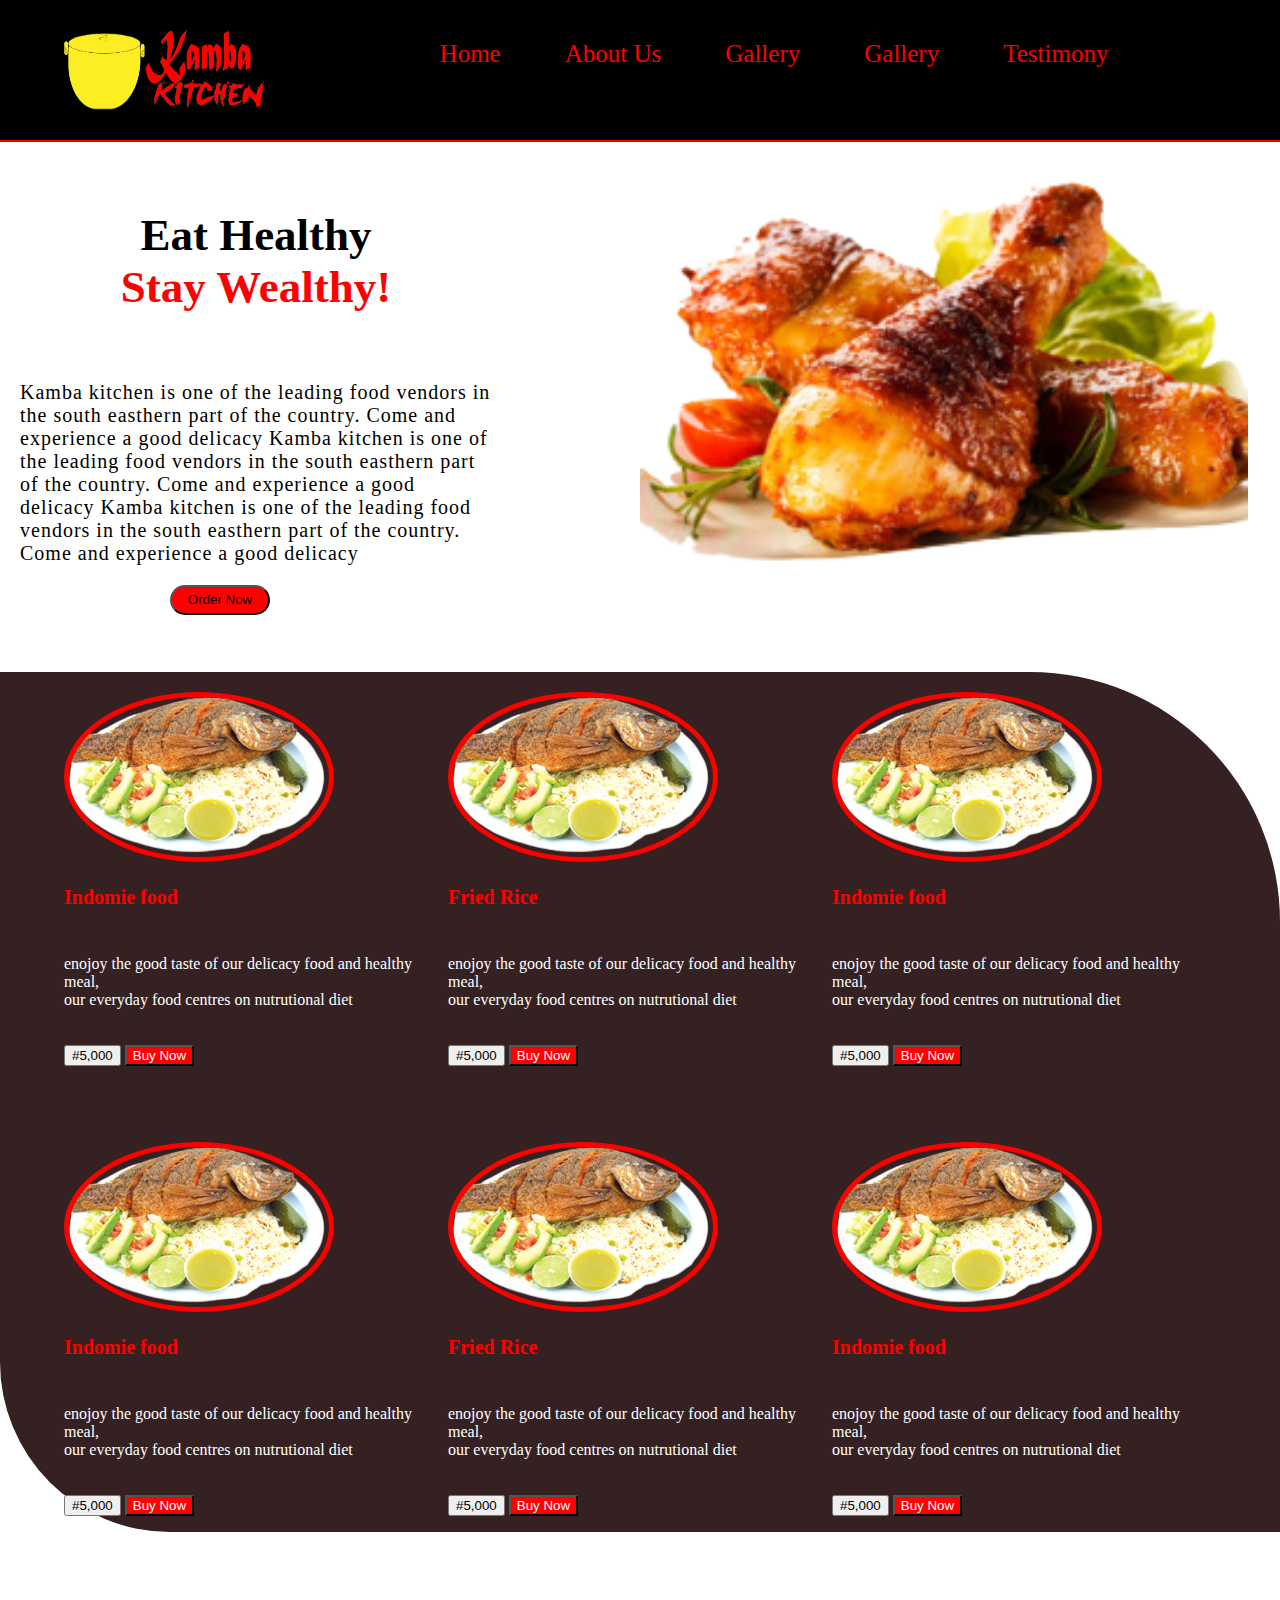
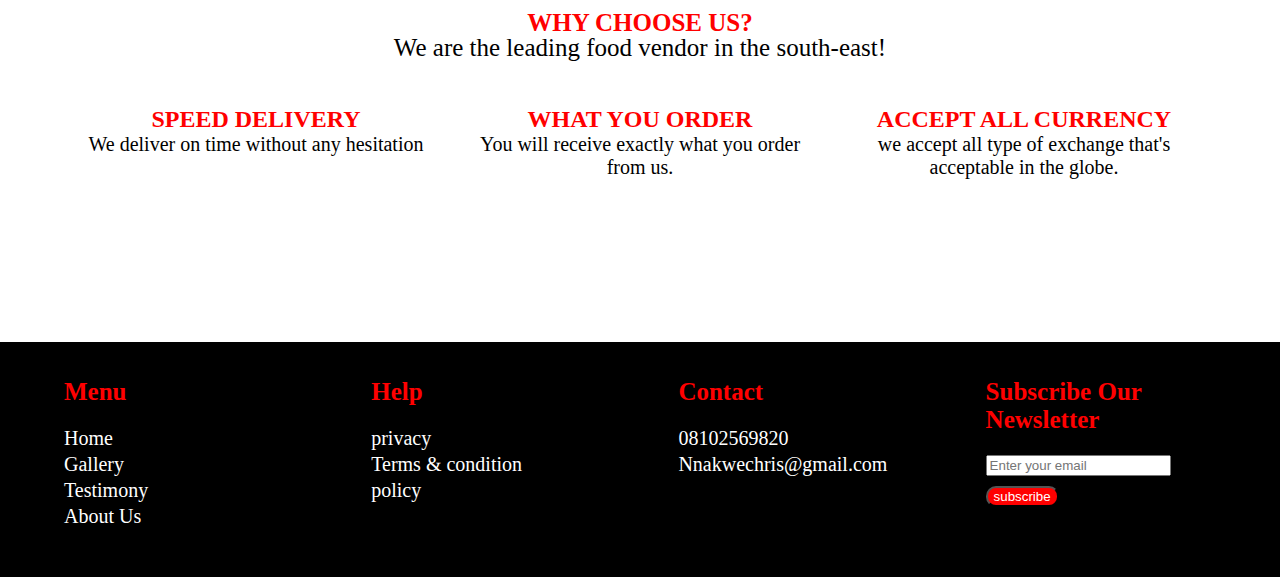
==== index.html @ 67534518 "done" ====
<!DOCTYPE html>
<html lang="en">
<head>
    <meta charset="UTF-8">
    <meta name="viewport" content="width=device-width, initial-scale=1.0">
    <link rel="stylesheet" href="desktop.css">
    <link rel="stylesheet" href="https://cdnjs.cloudflare.com/ajax/libs/font-awesome/6.4.0/css/all.min.css" integrity="sha512-iecdLmaskl7CVkqkXNQ/ZH/XLlvWZOJyj7Yy7tcenmpD1ypASozpmT/E0iPtmFIB46ZmdtAc9eNBvH0H/ZpiBw==" crossorigin="anonymous" referrerpolicy="no-referrer" />
    <link rel="stylesheet" href="https://cdnjs.cloudflare.com/ajax/libs/font-awesome/6.4.0/css/all.min.css" integrity="sha512-iecdLmaskl7CVkqkXNQ/ZH/XLlvWZOJyj7Yy7tcenmpD1ypASozpmT/E0iPtmFIB46ZmdtAc9eNBvH0H/ZpiBw==" crossorigin="anonymous" referrerpolicy="no-referrer" />
    <title>Kamba Kitchen</title>
</head>
<body>
  
    <section class="header">
  <div class="heading">
   <div class="header-logo">
    <img src="img/kamba-removebg-preview (1).png">
   </div>
   <div class="header-menu">
   <li><a href="index.html">Home</a></li>
   <li><a href="about.html"> About Us</a></li>
    <li><a href="gallery.html"> Gallery</a></li>
    <li><a href="gallery.html"> Gallery</a></li>
   <li> <a href="testimony.html">Testimony</a></li>
   </div>
  </div>
    </section>
    <section class="hero-description">
      <div class="hero-desc">
        <div class="hero-title">
          <h2>Eat Healthy<br><span class="text">Stay Wealthy!</span></h2>
        </div>
        <div class="spc10"></div>
        <div class="hero-text">
          <p>Kamba kitchen is one of the leading food vendors in the south easthern part of the country. Come and experience a good delicacy Kamba kitchen is one of the leading food vendors in the south easthern part of the country. Come and experience a good delicacy Kamba kitchen is one of the leading food vendors in the south easthern part of the country. Come and experience a good delicacy</p>
        </div>
        <button class="button"> Order Now</button>
      </div>
      <div class="hero-logo">
        <img src="img/chicken-removebg-preview.png">
      </div>

    </section>
    <section class="food-items">
      <div class="food-box">
        <div class="food-desc1">
          <img src="img/fish-removebg-preview.png">
          <h3> Indomie food</h3>
          <div class="spc10"></div>
        <p> enojoy the good taste of our delicacy food and healthy meal,<br>our everyday food centres on nutrutional diet</p>
        <div class="spc20"></div>
          <button>#5,000</button> <button class="buybtn">Buy Now
          </button>
        </div> 
     
      <div class="food-desc2">
        
        <img src="img/fish-removebg-preview.png">
        <h3> Fried Rice</h3>
        <div class="spc10"></div>
        <p> enojoy the good taste of our delicacy food and healthy meal,<br>our everyday food centres on nutrutional diet</p>
        <div class="spc20"></div>
        <button>#5,000</button> <button class="buybtn">Buy Now
        </button>
      </div>
      <div class="food-desc3">
        
        <img src="img/fish-removebg-preview.png">
        <h3> Indomie food</h3>
        <div class="spc10"></div>
        <p> enojoy the good taste of our delicacy food and healthy meal,<br>our everyday food centres on nutrutional diet</p>
        <div class="spc20"></div>
        <button>#5,000</button> <button class="buybtn">Buy Now
        </button>
      </div>
      
      </div>
      <div class="spc150"></div>
      <div class="food-box">
        <div class="food-desc1">
          
          <img src="img/fish-removebg-preview.png">
          <h3> Indomie food</h3>
          <div class="spc10"></div>
        <p> enojoy the good taste of our delicacy food and healthy meal,<br>our everyday food centres on nutrutional diet</p>
        <div class="spc20"></div>
          <button>#5,000</button> <button class="buybtn">Buy Now
          </button>
        </div> 
     
      <div class="food-desc2">
        
        <img src="img/fish-removebg-preview.png">
        <h3> Fried Rice</h3>
        <div class="spc10"></div>
        <p> enojoy the good taste of our delicacy food and healthy meal,<br>our everyday food centres on nutrutional diet</p>
        <div class="spc20"></div>
        <button>#5,000</button> <button class="buybtn">Buy Now
        </button>
      </div>
      <div class="food-desc3">
        
        <img src="img/fish-removebg-preview.png">
        <h3> Indomie food</h3>
        <div class="spc10"></div>
        <p> enojoy the good taste of our delicacy food and healthy meal,<br>our everyday food centres on nutrutional diet</p>
        <div class="spc20"></div>
        <button>#5,000</button> <button class="buybtn">Buy Now
        </button>
      </div>
      
      </div>
      </div>
    </section>
    <div class="spc50"></div>
    <section class="service">
      <h1> WHY CHOOSE US?</h1>
      <p>We are the leading food vendor in the south-east!</p>
  <div class="servie-id">
  <div class="service-desc">
    <i class="fa-sharp fa-solid fa-car-side" ></i>
    <h2>speed Delivery</h2>
    <p>We deliver on time without any hesitation</p>
  </div>
  <div class="service-desc">
    <i class="fa-sharp fa-solid fa-cart-plus"></i>
    <h2>what you order</h2>
    <p>You will receive exactly what you order from us.</p>
  </div>
  <div class="service-desc">
    <i class="fa-sharp fa-solid fa-hand-holding-dollar"></i>
    <h2>accept all currency</h2>
    <p>we accept all type of exchange that's acceptable in the globe.</p>
  </div>
  </div>
    </section>
    <section class="footer">
    <div class="footer-desc">
      <div class="footerid">
        <h2>menu</h2>
        
   <li><a href="index.html">Home</a></li> 
    <li><a href="gallery.html"> Gallery</a></li>  
   <li> <a href="testimony.html">Testimony</a></li>
   <li><a href="about.html"> About Us</a></li>
      </div>
      <div class="footerid">
        <h2>help</h2>
        <li>privacy</li>
        <li>Terms & condition</li>
        <li>policy</li>
      </div>
      <div class="footerid">
        <h2>contact</h2>
        <li><a href="tel:08102569820">08102569820</a></li>
        <li><a href="mailto:Nnakwechris@gmail.com">Nnakwechris@gmail.com</a></li>
      </div>
      <div class="footerid">
        <h2>Subscribe Our Newsletter</h2>
        <input type="text" placeholder="Enter your email">
        <button class="sub">subscribe</button>
      </div>
    </div>
    </section>
</html>
---- desktop.css ----
body{
    margin: 0;
    width: 100%;
}
a{
    text-decoration: none;
    color: white;
}
.header{ 
    background-color: black;
    width: 100%;
    padding-top: 20px;
    border-bottom: 2px solid red;
}
.heading{
    width: 90%;
    margin: auto;
    display: flex;
    justify-content: space-between;
}
.header-logo{
    height: 100px;
    width: 15%;
}
.header-logo img{
    height: 100px;
    aspect-ratio: 2 / 1;
}
.spc30{
    height: 30px;
    width: 100%;
}
.spc70{
    height: 70px;
    width: 100%;
}
.spc50{
    height: 50px;
    width: 100%;
}
.spc150{
    height: 150px;
    width: 100%;
}
.header-menu{
    height: 100px;
    width: 70%;
    padding-top: 20px;
}
.header-menu li a{
    color: red;
}
.a:hover{
    size: 40px;
}
.header-menu li{
    display: inline;
    padding: 0px 30px;
    font-size: 25px;
    cursor: pointer;
    color:black;
}
.hero-description{
    max-height: 550px;
    height: 500px;
    width: 100%;
    display: flex;
    justify-content: space-between;
    padding-top: 30px;
}
.hero-desc{
    height: 450px;
    width: 40%;
}
.hero-title{
    text-align: center;
    font-size: 30px;
    font-weight: 500;
}
.text{
    color: red;
    font-family: Cambria, Cochin, Georgia, Times, 'Times New Roman', serif;
}
.spc20{
    height: 20px;
    width: 100%;
}
.spc10{
    height: 10px;
    width: 100%;
}
.hero-logo{
    height: 450px;
    width: 50%;
}
.hero-text{
    font-size: 20px;
    letter-spacing: 1px;
    padding: 0px 20px;
}
.button{
    border-radius: 15px;
    background-color: red;
    margin-left: 170px;
    height: 30px;
    width: 100px;
    cursor: pointer;
}
.button:hover{
    font-size: 15px;
    background-color: azure;
}
.hero-logo img{
    width: 95%;
}
.food-items{
    background-color: rgb(53, 33, 33);
    max-height: 850px;
    height: 840px;
    width: 100%;
    padding-top: 20px;
    border-bottom-left-radius: 170px;
    border-top-right-radius: 250px;
}
.food-box{
    height: 300px;
    width: 90%;
    margin: auto;
    display: flex;
    justify-content: space-between;
}
.food-desc1 p{
    color:white;
}
.food-desc2 p{
    color:white;
}
.food-desc3 p{
    color:white;
}

.food-desc1 img{
 border-radius: 50%;
 border: 5px solid red;
}
.food-desc2 img{
    border-radius: 50%;
    border: 5px solid red;
   }
   .food-desc3 img{
    border-radius: 50%;
    border: 5px solid red;
   }
.food-desc1 h3{
    font-size: 20px;
    color:red;
}
.food-desc2 h3{
    font-size: 20px;
    color:red;
}
.food-desc3 h3{
    font-size: 20px;
    color:red;
}
.food-desc button{
    margin-left: 30px;
    height:20px;
}
.buybtn{
    background-color: red;
    color:white;
    box-shadow: none;
    cursor: pointer;
}
.service{
    height: 350px;
    padding-top: 10px;
    width: 100%;
}
.servie-id{
    height: 200px;
    width: 90%;
    padding-bottom: 10px;
    margin:auto;
    display: flex;
}
.service h1{
    text-align: center;
    font-size: 25px;
    color: red;
}
.service p{
    text-align: center;
    margin-top: -20px;
    font-size: 25px;
}
.service-desc{
    width: 30%;
    text-align: center;
    margin: 0px 2%;
}
.fa-solid, .fa-car-side{
    color: black;
    margin-top: 20px;
    font-size: 90px;
}
.service-desc h2{
    text-align: center;
    color: red;
    text-transform: uppercase;
}
.service-desc p{
    font-size: 20px;
}
.footer{
    background-color: black;
    max-height: 250px;
    height: 220px;
    width: 100%;
    padding-top: 15px;
}
.footer-desc{
    height: 200px;
    width: 90%;
    margin: auto;
    display: flex;
    justify-content: space-between;
}
.footerid{
    width: 20%;
}
.footerid h2{
    text-transform: capitalize;
    font-size: 25px;
    color: red;
}
.footerid li{
    list-style: none;
    color: white;
    font-size: 20px;
    margin-top: 3px;
}
.sub{
    margin-top: 10px;
    border-radius: 10px;
    background-color: red;
    color: white;
    cursor: pointer;
}
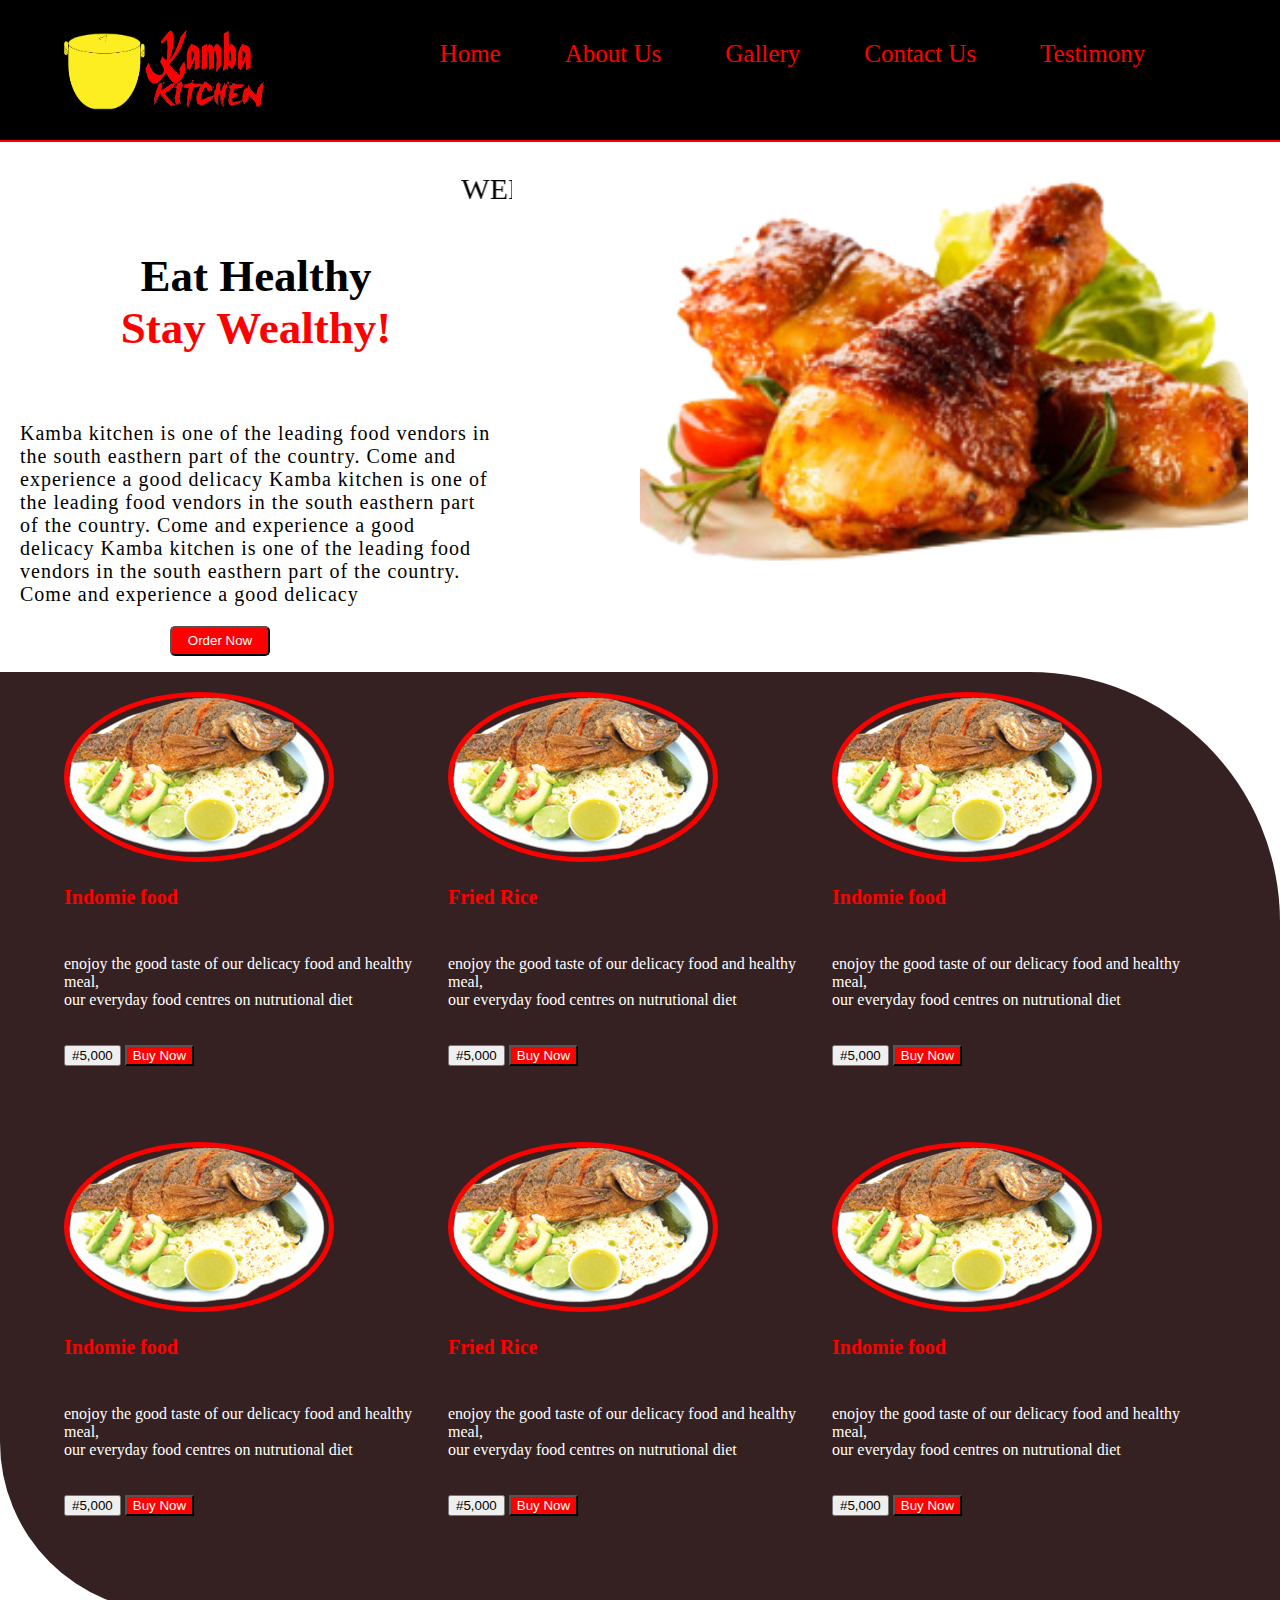
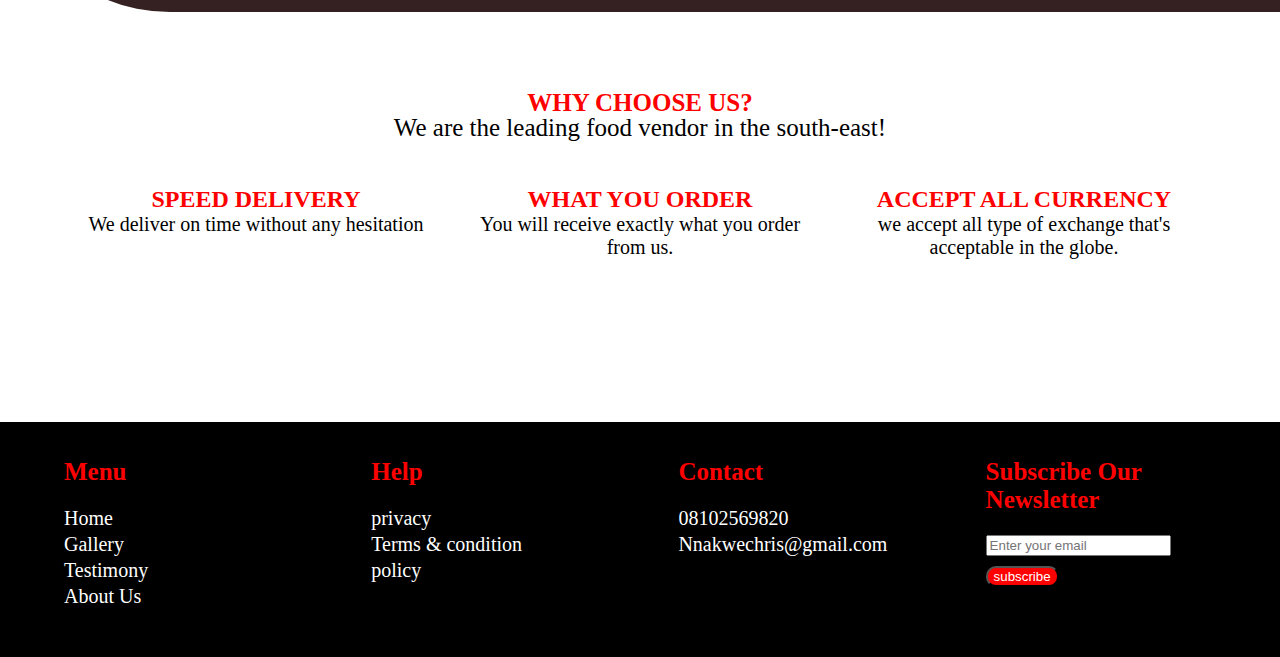
==== commit 6bb8ca0c: "first comment" ====
--- a/index.html
+++ b/index.html
@@ -4,6 +4,7 @@
     <meta charset="UTF-8">
     <meta name="viewport" content="width=device-width, initial-scale=1.0">
     <link rel="stylesheet" href="desktop.css">
+    <link rel="stylesheet" href="mobile.css">
     <link rel="stylesheet" href="https://cdnjs.cloudflare.com/ajax/libs/font-awesome/6.4.0/css/all.min.css" integrity="sha512-iecdLmaskl7CVkqkXNQ/ZH/XLlvWZOJyj7Yy7tcenmpD1ypASozpmT/E0iPtmFIB46ZmdtAc9eNBvH0H/ZpiBw==" crossorigin="anonymous" referrerpolicy="no-referrer" />
     <link rel="stylesheet" href="https://cdnjs.cloudflare.com/ajax/libs/font-awesome/6.4.0/css/all.min.css" integrity="sha512-iecdLmaskl7CVkqkXNQ/ZH/XLlvWZOJyj7Yy7tcenmpD1ypASozpmT/E0iPtmFIB46ZmdtAc9eNBvH0H/ZpiBw==" crossorigin="anonymous" referrerpolicy="no-referrer" />
     <title>Kamba Kitchen</title>
@@ -19,7 +20,7 @@
    <li><a href="index.html">Home</a></li>
    <li><a href="about.html"> About Us</a></li>
     <li><a href="gallery.html"> Gallery</a></li>
-    <li><a href="gallery.html"> Gallery</a></li>
+    <li><a href="gallery.html"> Contact Us</a></li>
    <li> <a href="testimony.html">Testimony</a></li>
    </div>
   </div>
@@ -27,19 +28,22 @@
     <section class="hero-description">
       <div class="hero-desc">
         <div class="hero-title">
+          
+   <marquee>WELCOME TO KAMBA KITCHEN,EAT HEALTHY!!!</marquee>
           <h2>Eat Healthy<br><span class="text">Stay Wealthy!</span></h2>
         </div>
         <div class="spc10"></div>
         <div class="hero-text">
           <p>Kamba kitchen is one of the leading food vendors in the south easthern part of the country. Come and experience a good delicacy Kamba kitchen is one of the leading food vendors in the south easthern part of the country. Come and experience a good delicacy Kamba kitchen is one of the leading food vendors in the south easthern part of the country. Come and experience a good delicacy</p>
         </div>
-        <button class="button"> Order Now</button>
+        <button class="button"> <a href="gallery.html">Order Now</a></button>
       </div>
       <div class="hero-logo">
         <img src="img/chicken-removebg-preview.png">
       </div>
 
     </section>
+
     <section class="food-items">
       <div class="food-box">
         <div class="food-desc1">
@@ -48,8 +52,8 @@
           <div class="spc10"></div>
         <p> enojoy the good taste of our delicacy food and healthy meal,<br>our everyday food centres on nutrutional diet</p>
         <div class="spc20"></div>
-          <button>#5,000</button> <button class="buybtn">Buy Now
-          </button>
+          
+        <button>#5,000</button> <button class="buybtn"><a href="gallery.html">Buy Now</a></button>
         </div> 
      
       <div class="food-desc2">
@@ -59,8 +63,8 @@
         <div class="spc10"></div>
         <p> enojoy the good taste of our delicacy food and healthy meal,<br>our everyday food centres on nutrutional diet</p>
         <div class="spc20"></div>
-        <button>#5,000</button> <button class="buybtn">Buy Now
-        </button>
+        
+        <button>#5,000</button> <button class="buybtn"><a href="gallery.html">Buy Now</a></button>
       </div>
       <div class="food-desc3">
         
@@ -69,13 +73,13 @@
         <div class="spc10"></div>
         <p> enojoy the good taste of our delicacy food and healthy meal,<br>our everyday food centres on nutrutional diet</p>
         <div class="spc20"></div>
-        <button>#5,000</button> <button class="buybtn">Buy Now
-        </button>
+        
+        <button>#5,000</button> <button class="buybtn"><a href="gallery.html">Buy Now</a></button>
       </div>
       
       </div>
       <div class="spc150"></div>
-      <div class="food-box">
+  <div class="food-box">
         <div class="food-desc1">
           
           <img src="img/fish-removebg-preview.png">
@@ -83,8 +87,8 @@
           <div class="spc10"></div>
         <p> enojoy the good taste of our delicacy food and healthy meal,<br>our everyday food centres on nutrutional diet</p>
         <div class="spc20"></div>
-          <button>#5,000</button> <button class="buybtn">Buy Now
-          </button>
+        
+        <button>#5,000</button> <button class="buybtn"><a href="gallery.html">Buy Now</a></button>
         </div> 
      
       <div class="food-desc2">
@@ -94,8 +98,7 @@
         <div class="spc10"></div>
         <p> enojoy the good taste of our delicacy food and healthy meal,<br>our everyday food centres on nutrutional diet</p>
         <div class="spc20"></div>
-        <button>#5,000</button> <button class="buybtn">Buy Now
-        </button>
+        <button>#5,000</button> <button class="buybtn"><a href="gallery.html">Buy Now</a></button>
       </div>
       <div class="food-desc3">
         
@@ -104,8 +107,8 @@
         <div class="spc10"></div>
         <p> enojoy the good taste of our delicacy food and healthy meal,<br>our everyday food centres on nutrutional diet</p>
         <div class="spc20"></div>
-        <button>#5,000</button> <button class="buybtn">Buy Now
-        </button>
+         
+        <button>#5,000</button> <button class="buybtn"><a href="gallery.html">Buy Now</a></button>
       </div>
       
       </div>
--- a/desktop.css
+++ b/desktop.css
@@ -50,9 +50,7 @@
 .header-menu li a{
     color: red;
 }
-.a:hover{
-    size: 40px;
-}
+
 .header-menu li{
     display: inline;
     padding: 0px 30px;
@@ -108,17 +106,18 @@
 }
 .button:hover{
     font-size: 15px;
-    background-color: azure;
+    background-color: rgb(204, 40, 130);
 }
 .hero-logo img{
     width: 95%;
 }
 .food-items{
     background-color: rgb(53, 33, 33);
-    max-height: 850px;
-    height: 840px;
+    
+    height: 900px;
     width: 100%;
     padding-top: 20px;
+    padding-bottom: 20px;
     border-bottom-left-radius: 170px;
     border-top-right-radius: 250px;
 }
@@ -129,6 +128,7 @@
     display: flex;
     justify-content: space-between;
 }
+
 .food-desc1 p{
     color:white;
 }
@@ -215,7 +215,7 @@
 }
 .footer{
     background-color: black;
-    max-height: 250px;
+    max-height: auto;
     height: 220px;
     width: 100%;
     padding-top: 15px;
@@ -248,3 +248,99 @@
     color: white;
     cursor: pointer;
 }
+/* testimony style*/
+
+/* about page css */
+
+.about{
+    height: 500px;
+    width: 100%;
+    padding-top: 20px;
+}
+.about-desc{
+    height: 470px;
+    width: 90%;
+    margin: auto;
+    display: flex;
+    justify-content: space-between;
+}
+.about-title{
+    width: 45%;
+    height:470px;
+}
+.about-title h1{
+    text-align: center;
+    font-size: 30px;
+    text-transform: uppercase;
+    color: red;
+    font-weight: 800;
+}
+.about-title p{
+    font-weight: 700;
+}
+.about-title img{
+    height: 500px;
+    width: 95%;
+}
+/* GALLERY CSS */
+
+.gallery{
+    max-height: auto;
+    width: 100%;
+    height: 450px;
+}
+.gallery-content{
+    width: 90%;
+    height: 430px;
+    margin: auto;
+    display: flex;
+    justify-content: space-between;
+}
+.gallery-desc{
+    width: 23%;
+    height:420px ;
+    text-align: center;
+}
+.gallery-desc h2{
+    text-align: center;
+    color: red;
+}
+.button{
+    border-radius: 5px;
+    background-color: red;
+    color: white;
+    cursor: pointer;
+    
+}
+.payment{
+    width: 100%;
+    height: 500px;
+    padding-top: 50px;
+}
+.payment h1{
+    text-align: center;
+    font-size: 30px;
+    color: red;
+    text-transform: uppercase;
+}
+.payment-desc img{
+    height: 250px;
+    width: auto;
+}
+.payment-id{
+    width: 90%;
+    margin: auto;
+    height: 380px;
+    display: flex;
+    padding-top: 30px;
+    justify-content: space-between;
+}
+.payment-desc{
+width: 45%;
+height: 370px;
+text-align: center;
+}
+.payment-desc P{
+margin-top: -10px;
+text-align: center;
+}--- a/mobile.css
+++ b/mobile.css
@@ -0,0 +1,154 @@
+@media screen and (max-width: 600px){
+    .heading{
+        /* background-color: blue; */
+        width: 100%;
+        margin: none;
+        display: block;
+        text-align: center;
+    }
+    .header-logo{
+        width: 100%;
+        height: 100px;
+    }
+    .header-logo img{
+        height: 100px;
+        aspect-ratio: 3 / 1;
+    }
+    .header-menu{
+        width: 100%;
+        margin-top: 30px;
+        /* background-color: aqua; */
+        height: auto;
+        padding-bottom:20px;
+    }
+    .header-menu li{
+        padding: 5px;
+        font-size: 1em;
+        font-weight: bold;
+    }
+    .hero-description{
+        /* background-color: green; */
+        display: block;
+        height:auto;
+    }
+    .hero-desc{
+        /* background-color: blue; */
+        width: 100%;
+        height: auto;
+        padding-bottom: 50px;
+    }
+    .hero-logo{
+        width: 100%;
+    }
+    .food-items{
+        margin-top: 400px;
+        height: auto !important;
+        padding-bottom: 30px;
+        
+    background-color: rgb(53, 33, 33);
+        text-align: center;
+    }
+    .food-box{
+        display: block;
+        height: auto;
+        margin-top: 30px;
+        display: block;
+    }
+    .spc150{
+        height: 20px;
+    }
+    .food-desc1{
+        margin-top: 30px;
+    }
+    .food-desc2{
+        margin-top: 30px;
+    }
+    .food-desc3{
+        margin-top: 30px;
+    }
+    .service{
+        height: auto;
+    }
+    .servie-id{
+        display: block;
+        width: 100%;
+        height: auto;
+    }
+    .service-desc{
+        width: 100%;
+    }
+    .footer{
+        margin-top: 5px;
+        height: auto;
+        padding-bottom: 20px;
+        width: 100%;
+    }
+    .footer-desc{
+        display: block;
+        height: auto;
+    }
+    .footerid{
+        text-align: center;
+        
+    }
+/* testimony mobile responsive */
+
+
+.swiper {
+    height: auto;
+    width: 90%;
+    text-align: center;
+}
+
+/* ABOUT MOBILE RESPONSIVE */
+
+.about{
+    height: auto;
+
+}
+.about-desc{
+    display: block;
+    width: 100%;
+    height: auto;
+    padding: 0px 5px;
+}
+.about-title{
+    width: 100%;
+}
+.about-title h1{
+    text-align: center;
+}
+.about-title img{
+    margin-top: -70px;
+}
+/* GALLERY MOBILE RESPONSIVE */
+
+.gallery{
+    height: auto;
+    padding-bottom: 30px;
+}
+.gallery-content{
+    display: block;
+    width: 100%;
+    height: auto;
+}
+.gallery-desc{
+    height: auto;
+    width: 100%;
+    margin-top: 30px;
+}
+.button{
+    display: center;
+    margin-left: 10%;
+}
+.payment{
+    width: 100%;
+    height: auto;
+    padding-bottom: 40px;
+
+}
+.payment-desc img{
+    width: auto;
+    height: 100px;
+}
+}